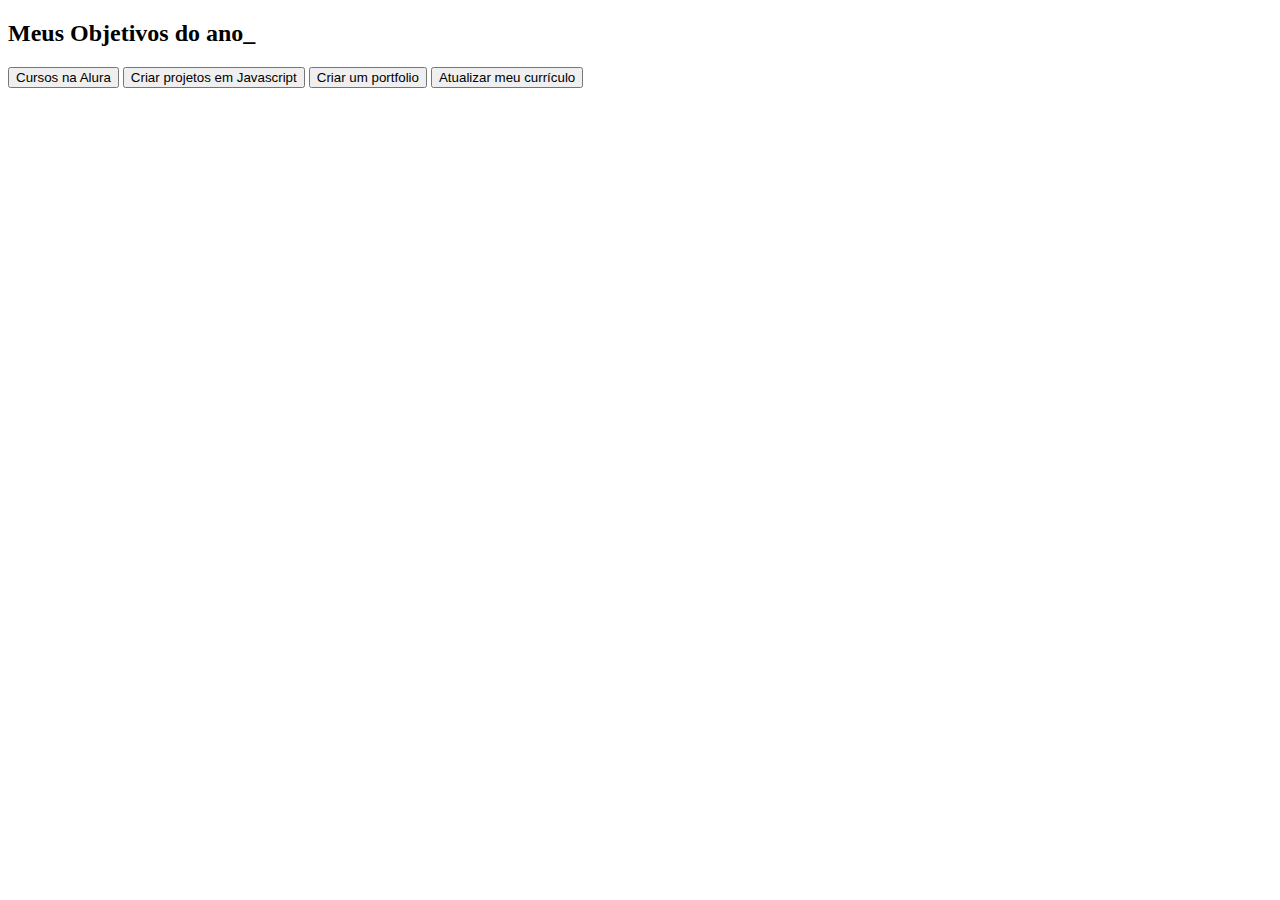
==== projeto de vida/index.html @ 4621df9d "edição no html" ====
<!DOCTYPE html>
<html lang="pt-br">
<head>
    <meta charset="UTF-8">
    <meta name="viewport" content="width=device-width, initial-scale=1.0">
    <title>projeto de vida</title>
</head>
<body>
    <section class="conteudo-principal">
        <h2 class="titulo-principal">Meus Objetivos do ano<span>_</span></h2>
        <div class="botoes">
            <button class="botao">Cursos na Alura</button>
            <button class="botao">Criar projetos em Javascript</button>
            <button class="botao">Criar um portfolio</button>
            <button class="botao">Atualizar meu currículo</button>
        </div>
    </section>
</body>
</html>
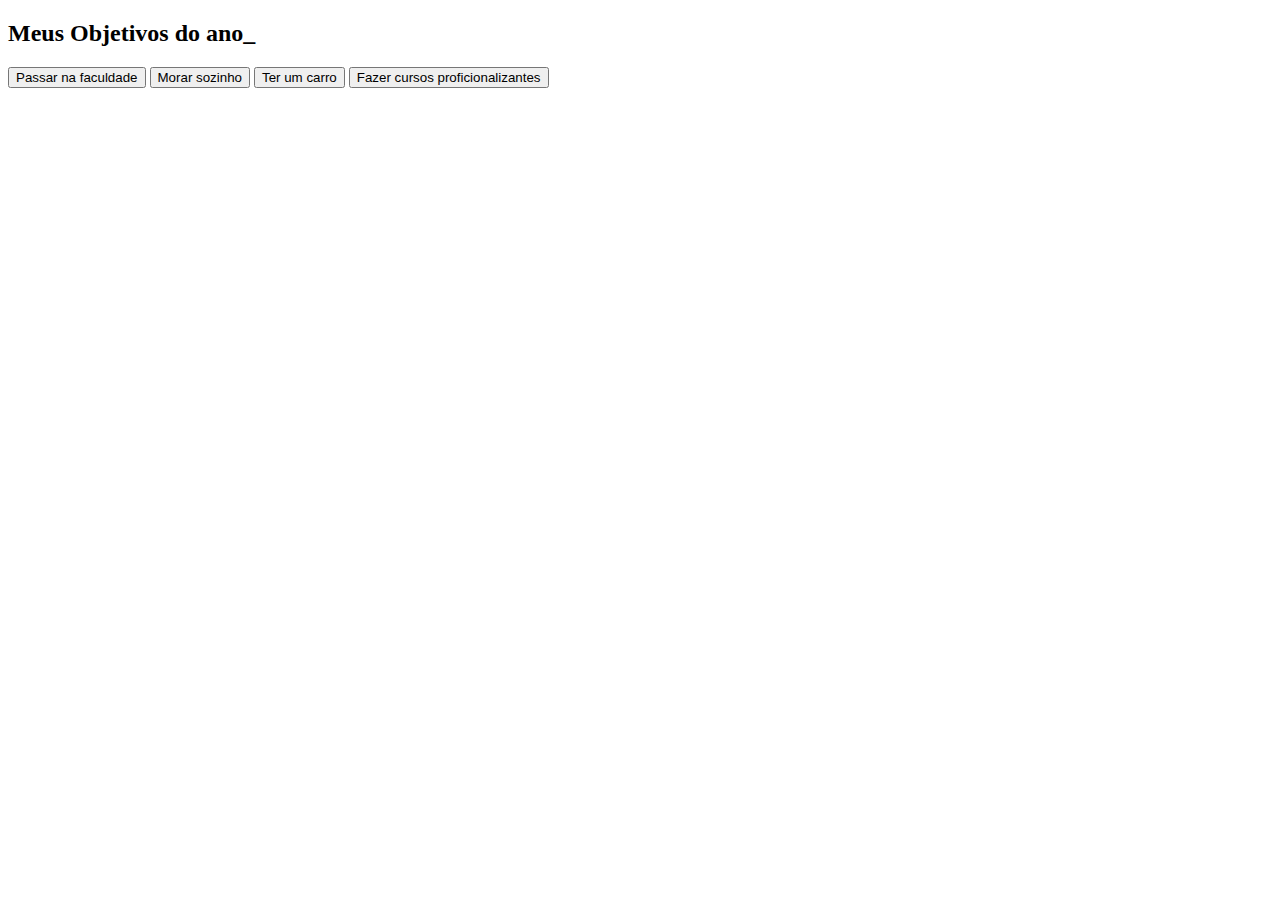
==== commit 182e0ba0: "atualizaçoes no css e no html" ====
--- a/projeto de vida/index.html
+++ b/projeto de vida/index.html
@@ -9,10 +9,10 @@
     <section class="conteudo-principal">
         <h2 class="titulo-principal">Meus Objetivos do ano<span>_</span></h2>
         <div class="botoes">
-            <button class="botao">Cursos na Alura</button>
-            <button class="botao">Criar projetos em Javascript</button>
-            <button class="botao">Criar um portfolio</button>
-            <button class="botao">Atualizar meu currículo</button>
+            <button class="botao ativo">Passar na faculdade</button>
+            <button class="botao ativo">Morar sozinho</button>
+            <button class="botao ativo">Ter um carro</button>
+            <button class="botao ativo">Fazer cursos proficionalizantes</button>
         </div>
     </section>
 </body>
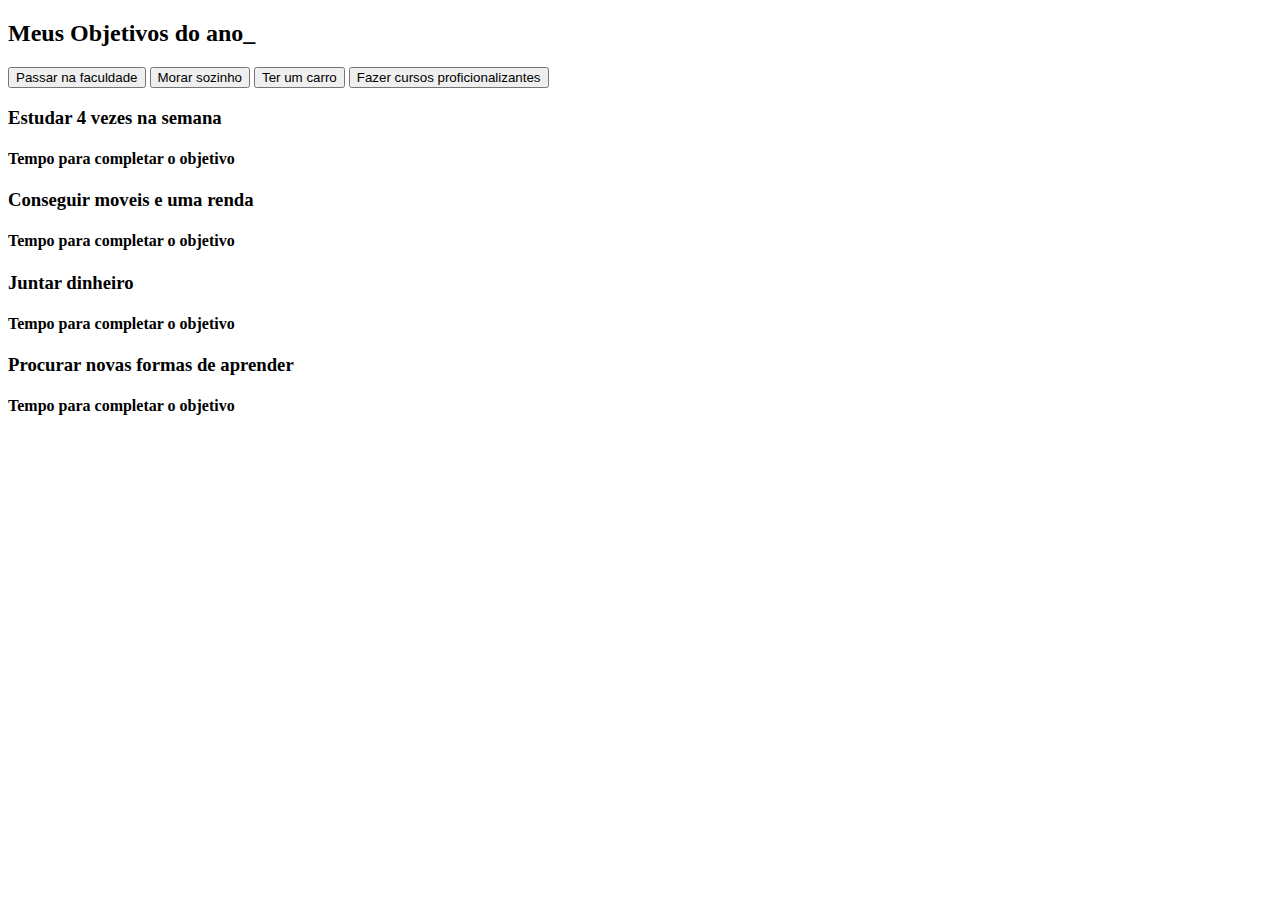
==== commit 050eaa75: "atualização no index.html" ====
--- a/projeto de vida/index.html
+++ b/projeto de vida/index.html
@@ -14,6 +14,21 @@
             <button class="botao ativo">Ter um carro</button>
             <button class="botao ativo">Fazer cursos proficionalizantes</button>
         </div>
+        <div class="aba-conteudo ativo">
+            <h3 class="aba-conteudo-titulo-principal">Estudar 4 vezes na semana</h3>
+            <h4 class="aba-conteudo-titulo-secundario">Tempo para completar o objetivo</h4>
+         </div>
+         <div class="aba-conteudo">
+            <h3 class="aba-conteudo-titulo-principal">Conseguir moveis e uma renda</h3>
+            <h4 class="aba-conteudo-titulo-secundario">Tempo para completar o objetivo</h4>
+         </div>
+         <div class="aba-conteudo">
+            <h3 class="aba-conteudo-titulo-principal">Juntar dinheiro</h3>
+            <h4 class="aba-conteudo-titulo-secundario">Tempo para completar o objetivo</h4>
+         </div>
+         <div class="aba-conteudo">
+            <h3 class="aba-conteudo-titulo-principal">Procurar novas formas de aprender</h3>   <h4 class="aba-conteudo-titulo-secundario">Tempo para completar o objetivo</h4>
+        </div> 
     </section>
 </body>
 </html>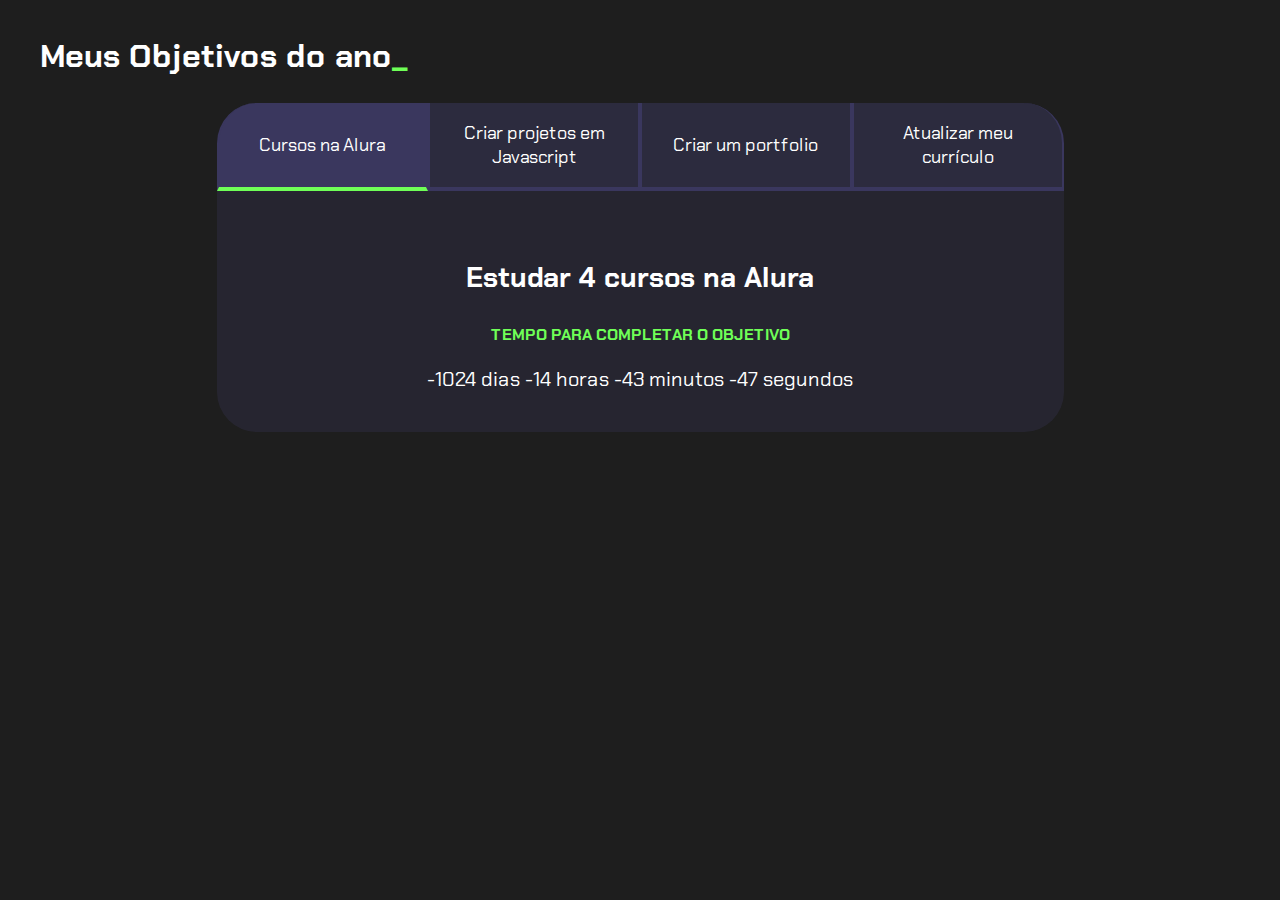
==== commit 8b3c8fe8: "atualizaçao" ====
--- a/projeto de vida/index.html
+++ b/projeto de vida/index.html
@@ -3,32 +3,43 @@
 <head>
     <meta charset="UTF-8">
     <meta name="viewport" content="width=device-width, initial-scale=1.0">
-    <title>projeto de vida</title>
+    <title>Meus objetivos do ano</title>
+    <link rel="stylesheet" href="style.css">
 </head>
 <body>
     <section class="conteudo-principal">
         <h2 class="titulo-principal">Meus Objetivos do ano<span>_</span></h2>
+        <div class="conteudo">
         <div class="botoes">
-            <button class="botao ativo">Passar na faculdade</button>
-            <button class="botao ativo">Morar sozinho</button>
-            <button class="botao ativo">Ter um carro</button>
-            <button class="botao ativo">Fazer cursos proficionalizantes</button>
+            <button class="botao ativo">Cursos na Alura</button>
+            <button class="botao">Criar projetos em Javascript</button>
+            <button class="botao">Criar um portfolio</button>
+            <button class="botao">Atualizar meu currículo</button>
         </div>
-        <div class="aba-conteudo ativo">
-            <h3 class="aba-conteudo-titulo-principal">Estudar 4 vezes na semana</h3>
-            <h4 class="aba-conteudo-titulo-secundario">Tempo para completar o objetivo</h4>
-         </div>
-         <div class="aba-conteudo">
-            <h3 class="aba-conteudo-titulo-principal">Conseguir moveis e uma renda</h3>
-            <h4 class="aba-conteudo-titulo-secundario">Tempo para completar o objetivo</h4>
-         </div>
-         <div class="aba-conteudo">
-            <h3 class="aba-conteudo-titulo-principal">Juntar dinheiro</h3>
-            <h4 class="aba-conteudo-titulo-secundario">Tempo para completar o objetivo</h4>
-         </div>
-         <div class="aba-conteudo">
-            <h3 class="aba-conteudo-titulo-principal">Procurar novas formas de aprender</h3>   <h4 class="aba-conteudo-titulo-secundario">Tempo para completar o objetivo</h4>
-        </div> 
+        <div class="abas-textos">
+            <div class="aba-conteudo ativo">
+                <h3 class="aba-conteudo-titulo-principal">Estudar 4 cursos na Alura</h3>
+                <h4 class="aba-conteudo-titulo-secundario">Tempo para completar o objetivo</h4>
+                <div class="contador"></div>
+            </div>
+            <div class="aba-conteudo">
+                <h3 class="aba-conteudo-titulo-principal">Criar 5 projetos em Javascript</h3>
+                <h4 class="aba-conteudo-titulo-secundario">Tempo para completar o objetivo</h4>
+                <div class="contador"></div>
+            </div>
+            <div class="aba-conteudo">
+                <h3 class="aba-conteudo-titulo-principal">Criar um portfolio com os meus 3 melhores projetos</h3>
+                <h4 class="aba-conteudo-titulo-secundario">Tempo para completar o objetivo</h4>
+                <div class="contador"></div>
+            </div>
+            <div class="aba-conteudo">
+                <h3 class="aba-conteudo-titulo-principal">Atualizar meu curriculo com os certificados da Alura</h3>
+                <h4 class="aba-conteudo-titulo-secundario">Tempo para completar o objetivo</h4>
+                <div class="contador"></div>
+            </div>
+        </div>
+    </div>
     </section>
+    <script src="main.js"></script>
 </body>
 </html>--- a/projeto de vida/style.css
+++ b/projeto de vida/style.css
@@ -0,0 +1,108 @@
+@import url('https://fonts.googleapis.com/css2?family=Chakra+Petch:wght@400;700&display=swap');
+
+:root {
+    --cor-de-fundo: #1E1E1E;
+    --verde: #6FFF57;
+    --branco: #FFFFFF;
+    --botao-ativo: #3A375E;
+    --botao-inativo: rgba(58, 55, 94, 0.5);
+    --texto-fundo: rgba(58, 55, 94, 0.3);
+}
+
+body {
+    background-color: var(--cor-de-fundo);
+    color: var(--branco);
+    font-family: 'Chakra Petch', sans-serif;
+}
+
+
+.conteudo-principal {
+    display: flex;
+    flex-direction: column;
+    justify-content: center;
+    align-items: center;
+    max-width: 1200px;
+    width: 100%;
+    margin: 0 auto;
+}
+
+.titulo-principal {
+    text-align: left;
+    width: 100%;
+    font-size: 32px;
+}
+
+.titulo-principal span {
+    color: var(--verde);
+}
+
+
+.botao {
+    font-family: 'Chakra Petch', sans-serif;
+    background-color: var(--botao-inativo);
+    color: var(--branco);
+    display: flex;
+    justify-content: center;
+    padding: 1em;
+    font-size: 18px;
+    align-items: center;
+    width: 100%;
+    border-bottom: 4px solid var(--botao-ativo);
+    border-left: 2px solid var(--botao-ativo);
+    border-right: 2px solid var(--botao-ativo);
+    border-top: none;
+}
+
+.botao:first-child {
+    border-radius: 40px 40px 0 0;
+}
+
+.botoes {
+    display: block;
+}
+
+.botao.ativo{
+    background-color: var(--botao-ativo);
+    border-bottom: 4px solid var(--verde);
+}
+
+.abas-textos{
+    background-color: var(--texto-fundo);
+    padding: 40px;
+    border-radius: 0 0 40px 40px;
+}
+.aba-conteudo.ativo{
+    display:block;
+}
+
+.aba-conteudo{
+    display: none;
+}
+
+.aba-conteudo-titulo-principal{
+    font-size: 28px;
+    text-align: center;
+}
+.aba-conteudo-titulo-secundario{
+    text-align: center;
+    color: var(--verde);
+    text-transform: uppercase;
+}
+.contador{
+    font-size: 20px;
+    text-align: center;
+}
+
+@media screen and (min-width: 768px) {
+    .botoes {
+        display: flex;
+    }
+
+    .botao:first-child {
+        border-radius: 40px 0 0 0;
+    }
+
+    .botao:last-child {
+        border-radius: 0 40px 0 0;
+    }
+}